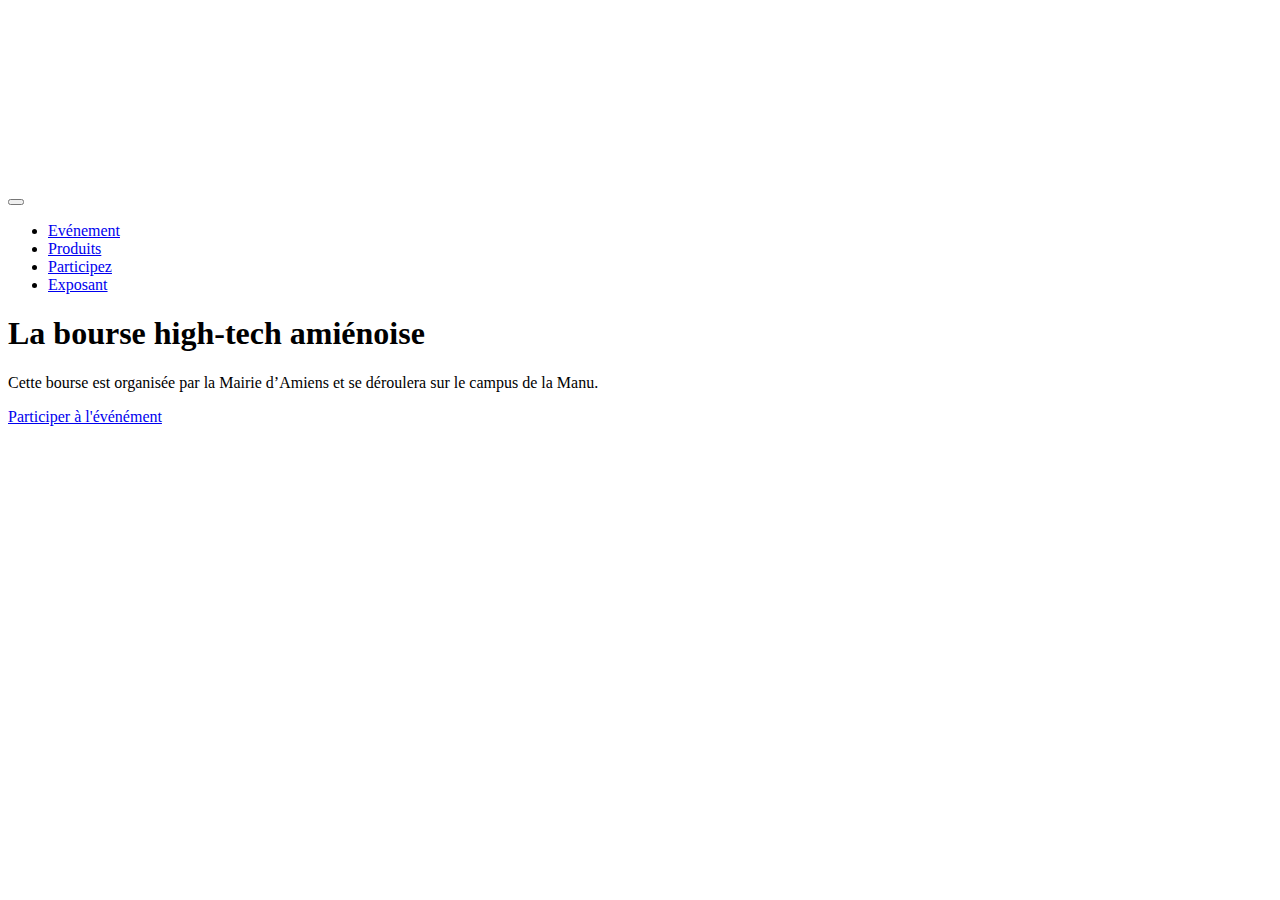
==== nav.html @ 9e9f3999 "Header" ====
<!DOCTYPE html>
<html lang="en">
<head>
    <meta charset="UTF-8">
    <meta http-equiv="X-UA-Compatible" content="IE=edge">
    <meta name="viewport" content="width=device-width, initial-scale=1.0">
    
    <!-- Load an icon library to show a hamburger menu (bars) on small screens -->
    <link rel="stylesheet" href="https://cdnjs.cloudflare.com/ajax/libs/font-awesome/4.7.0/css/font-awesome.min.css">
    <!-- CSS only -->
<link href="https://cdn.jsdelivr.net/npm/bootstrap@5.2.0-beta1/dist/css/bootstrap.min.css" rel="stylesheet" integrity="sha384-0evHe/X+R7YkIZDRvuzKMRqM+OrBnVFBL6DOitfPri4tjfHxaWutUpFmBp4vmVor" crossorigin="anonymous">
    <link rel="stylesheet" href="./ressources/css/header.css">
    <title>Amiens Métropole | Bourse High-Tech</title>
    <meta name="description" content="Participez à la bourse High-Tech Amiénoise
    et profitez d'un matériel à un prix concurentiel.">
</head>
<body>
    <header>
     
        <nav class="navbar navbar navbar-expand-lg bg-danger">
            <div class="containerNavBox">
                <div class="containerNav">
                    <div class="containerNavLogo">
                        <a href="https://www.amiens.fr/" target="_blank"><img src="./ressources/images/logo.svg" alt="Logo Amiens Métropole"></a>
                    </div>   
                        <!-- Top Navigation Menu -->
                </div>
            </div>
            <div class="container-fluid offset-md-2">
                <a class="navbar-brand" href="#">
                <button class="navbar-toggler" type="button" data-bs-toggle="collapse" data-bs-target="#navbarText" aria-controls="navbarText" aria-expanded="false" aria-label="Toggle navigation">
                <span class="navbar-toggler-icon"></span>
                </button>
                <div class="collapse navbar-collapse" id="navbarText">
                <ul class="navbar-nav me-auto mb-2 mb-lg-0">
                    <li class="nav-item">
                        <a class="nav-link link-secondary" aria-current="page" href="#">Evénement</a>
                    </li>
                    <li class="nav-item">
                        <a class="nav-link  link-secondary" href="#">Produits</a>
                    </li>
                    <li class="nav-item">
                        <a class="nav-link  link-secondary" href="#">Participez</a>
                    </li>
                    <li class="nav-item">
                        <a class="nav-link link-secondary" href="#">Exposant</a>
                    </li>
                </ul>
                </div>
            </div>
        </nav> 
        <div class="containerHeader">
        <div class="heroBanner">
            <h1>La bourse high-tech amiénoise</h1>
            <p>Cette bourse est organisée par la Mairie d’Amiens et se déroulera sur le campus de la
                Manu.</p>
            <a href="#form" class="heroBannerButton">Participer à l'événément</a> 
        </div>
        </div>  
    </header>
    <!-- JavaScript Bundle with Popper -->
<script src="https://cdn.jsdelivr.net/npm/bootstrap@5.2.0-beta1/dist/js/bootstrap.bundle.min.js" integrity="sha384-pprn3073KE6tl6bjs2QrFaJGz5/SUsLqktiwsUTF55Jfv3qYSDhgCecCxMW52nD2" crossorigin="anonymous"></script>
</body>
</html>
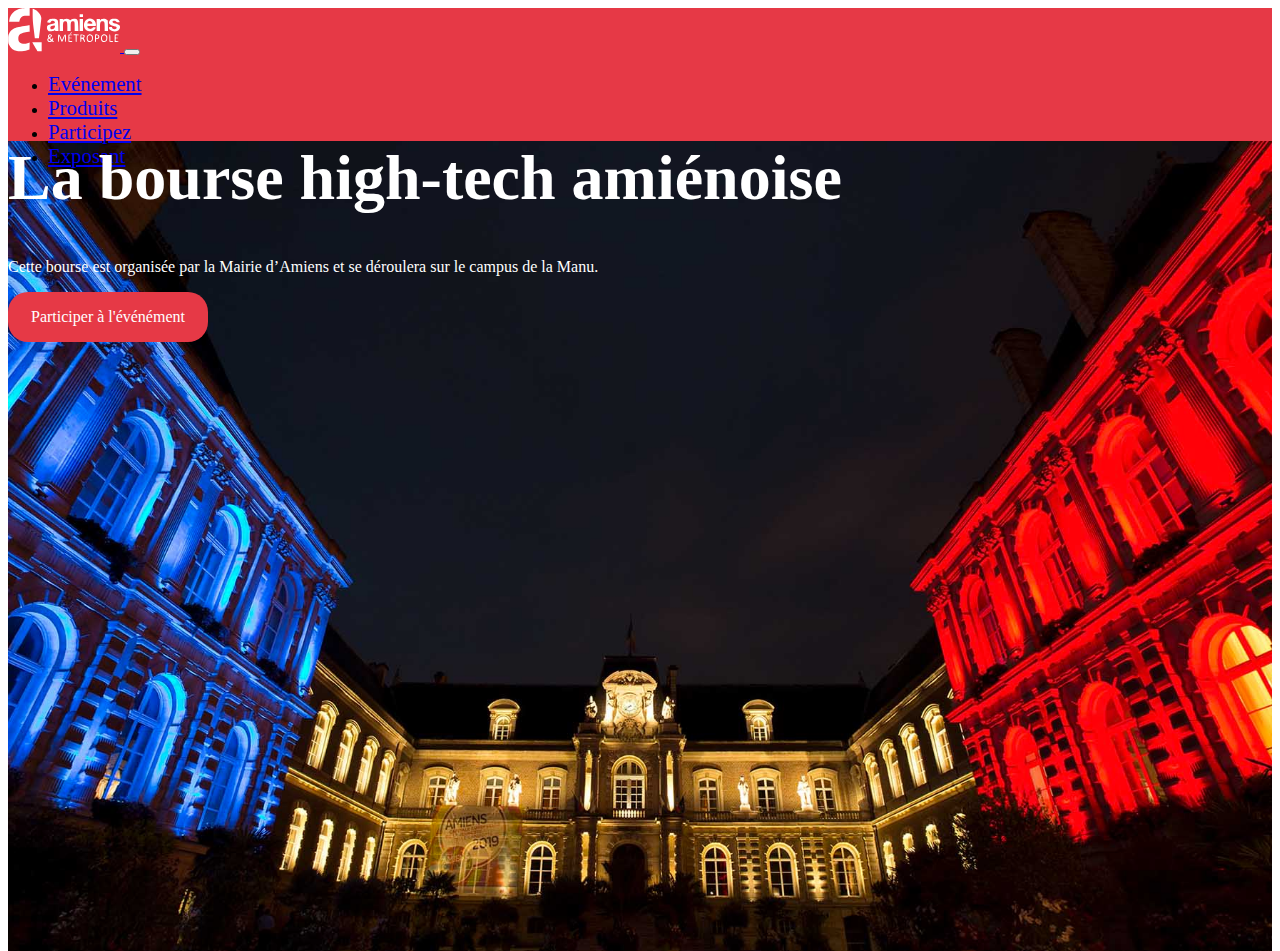
==== commit eebe1a2c: "Nav et Header" ====
--- a/nav.html
+++ b/nav.html
@@ -16,47 +16,39 @@
 </head>
 <body>
     <header>
-     
-        <nav class="navbar navbar navbar-expand-lg bg-danger">
-            <div class="containerNavBox">
-                <div class="containerNav">
-                    <div class="containerNavLogo">
-                        <a href="https://www.amiens.fr/" target="_blank"><img src="./ressources/images/logo.svg" alt="Logo Amiens Métropole"></a>
-                    </div>   
-                        <!-- Top Navigation Menu -->
-                </div>
-            </div>
-            <div class="container-fluid offset-md-2">
-                <a class="navbar-brand" href="#">
+        <nav class="navbar navbar-dark navbar-expand-lg">
+            <div class="container-fluid">
+                <a class="navbar-brand logo" href="#">
+                <img src="./ressources/images/logo.svg" alt="">
+                </a>
                 <button class="navbar-toggler" type="button" data-bs-toggle="collapse" data-bs-target="#navbarText" aria-controls="navbarText" aria-expanded="false" aria-label="Toggle navigation">
                 <span class="navbar-toggler-icon"></span>
                 </button>
-                <div class="collapse navbar-collapse" id="navbarText">
-                <ul class="navbar-nav me-auto mb-2 mb-lg-0">
+                <div class="collapse navbar-collapse d-flex justify-content-center justify-content-lg-end" id="navbarText">
+                <ul class="navbar-nav mb-2 mb-lg-0">
                     <li class="nav-item">
-                        <a class="nav-link link-secondary" aria-current="page" href="#">Evénement</a>
+                        <a class="nav-link" aria-current="page" href="#">Evénement</a>
                     </li>
                     <li class="nav-item">
-                        <a class="nav-link  link-secondary" href="#">Produits</a>
+                        <a class="nav-link" href="#">Produits</a>
                     </li>
                     <li class="nav-item">
-                        <a class="nav-link  link-secondary" href="#">Participez</a>
+                        <a class="nav-link" href="#">Participez</a>
                     </li>
-                    <li class="nav-item">
-                        <a class="nav-link link-secondary" href="#">Exposant</a>
+                    <li class="nav-item mb-2">
+                        <a class="nav-link" href="#">Exposant</a>
                     </li>
                 </ul>
                 </div>
             </div>
         </nav> 
-        <div class="containerHeader">
-        <div class="heroBanner">
-            <h1>La bourse high-tech amiénoise</h1>
+
+        <div class="heroBanner d-flex flex-column align-items-center justify-content-md-center">
+            <h1 class="text-uppercase my-4 fs-sm-1">La bourse high-tech amiénoise</h1>
             <p>Cette bourse est organisée par la Mairie d’Amiens et se déroulera sur le campus de la
                 Manu.</p>
-            <a href="#form" class="heroBannerButton">Participer à l'événément</a> 
+            <a href="#form" class="heroBannerButton mt-5">Participer à l'événément</a> 
         </div>
-        </div>  
     </header>
     <!-- JavaScript Bundle with Popper -->
 <script src="https://cdn.jsdelivr.net/npm/bootstrap@5.2.0-beta1/dist/js/bootstrap.bundle.min.js" integrity="sha384-pprn3073KE6tl6bjs2QrFaJGz5/SUsLqktiwsUTF55Jfv3qYSDhgCecCxMW52nD2" crossorigin="anonymous"></script>
--- a/ressources/css/header.css
+++ b/ressources/css/header.css
@@ -0,0 +1,57 @@
+h1{
+    font-size: 4rem;
+}
+.navbar-brand{
+    width:20%;
+
+    
+}
+.navbar-collapse{
+    background-color:rgb(230,57,70) ;
+}
+.nav-link{
+    font-size: 1.3rem;
+}
+.logo{
+    
+    width: 50%;
+    height: 50%;
+}
+nav{
+    background-color:rgb(230,57,70);
+    height: 10%;
+}
+.link-secondary{
+    color:white;
+}
+header{
+    height: 100vh;
+    
+}
+.heroBanner{
+    background-image: url(../images/herobanner.jpeg);
+    background-position: center;
+    background-size:cover;
+    background-repeat: no-repeat;
+    height: 90%;
+    font-size: ;
+    color:white;
+
+}
+.heroBannerButton{
+    display: block;
+    line-height: 50px;
+    background-color:rgb(230,57,70);
+    border-radius: 20px;
+    text-align: center;
+    width: 200px;
+    text-decoration: none;
+    color:white;
+   
+
+}
+
+.heroBannerButton:hover{
+    background-color:rgb(29,53,87) ;
+    color: white;
+}